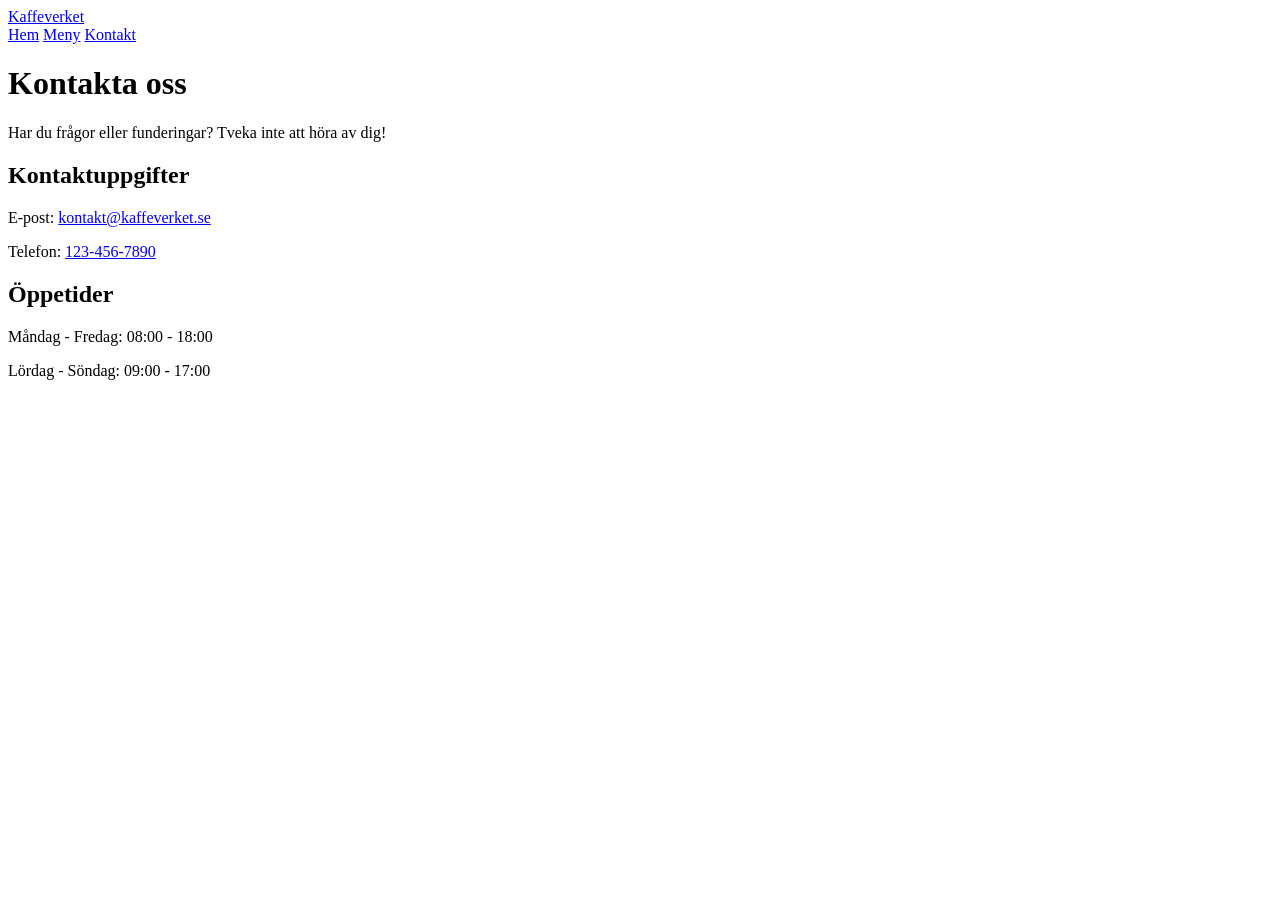
==== kontakt.html @ 80182a63 "Lade till klickbara kontaktuppgifter, samt öppetider för Kaffeverket." ====
<!DOCTYPE html>
<html lang="sv">
<head>
    <meta charset="UTF-8">
    <meta name="viewport" content="width=device-width, initial-scale=1.0">
    <title>Kaffeverket - Kontakt</title>

</head>
<body>

    <!-- Sidhuvud och navigering -->
    <header>
        <a href="index.html" class="logo">Kaffeverket</a>

        <nav>
            <a href="index.html">Hem</a>
            <a href="meny.html">Meny</a>
            <a href="kontakt.html">Kontakt</a>
        </nav>
    </header>

    <!--Kontaktsektion-->
    <main>
        <h1>Kontakta oss</h1>
        <p>Har du frågor eller funderingar? Tveka inte att höra av dig!</p>

        <section>
            <h2>Kontaktuppgifter</h2>
            <p>E-post:
    <a href="mailto:kontakt@kaffeverket.se">kontakt@kaffeverket.se</a>
            </p>

            <p>Telefon:
                <a href="tel:1234567890">123-456-7890</a>
            </p>
        </section>

        <section>
            <h2>Öppetider</h2>
            <p>Måndag - Fredag: 08:00 - 18:00</p>
            <p>Lördag - Söndag: 09:00 - 17:00</p>
        </section>
            
        







    </main>

    
</body>
</html>
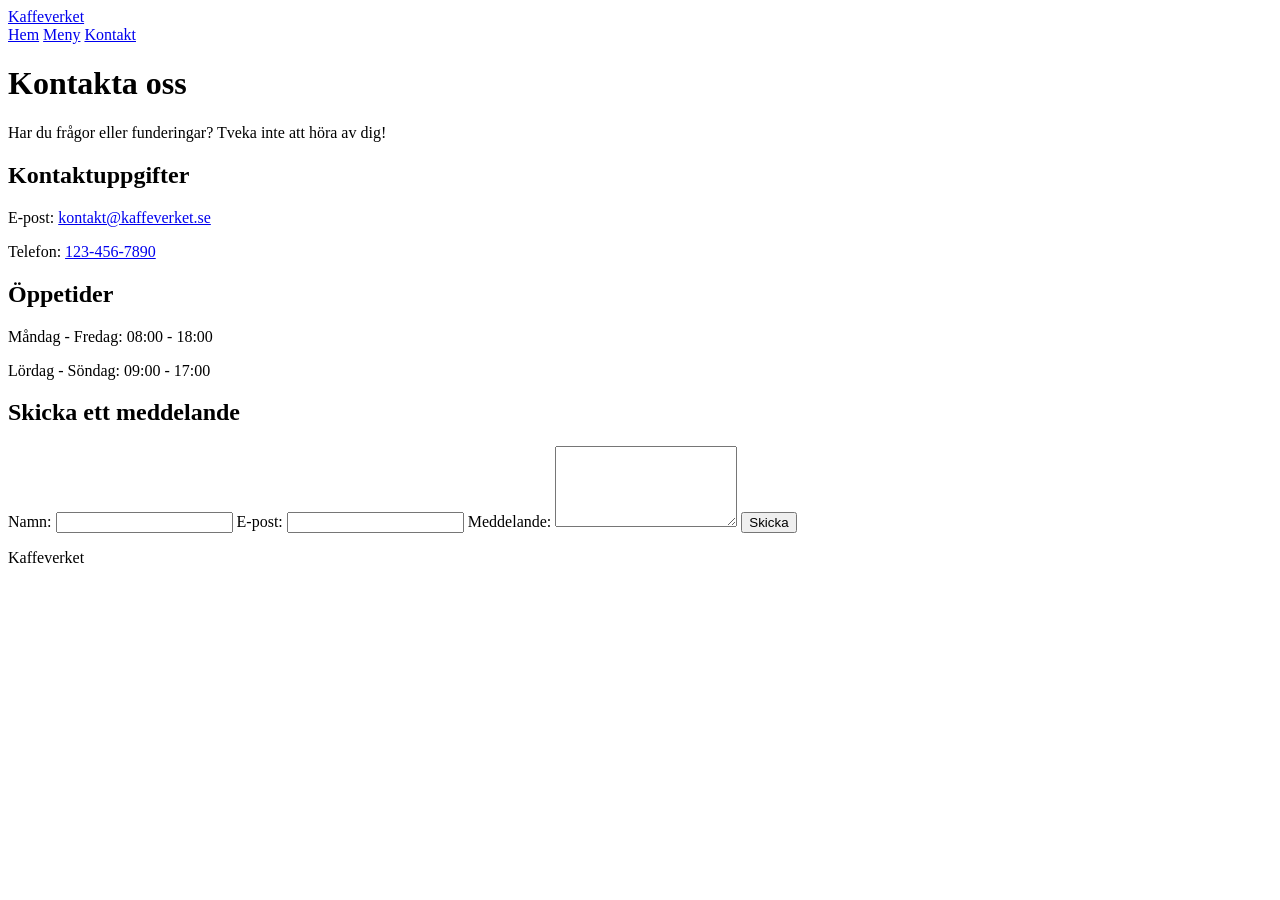
==== commit 85a4aeab: "Lade till ett kontaktformulär med form element" ====
--- a/kontakt.html
+++ b/kontakt.html
@@ -41,16 +41,28 @@
             <p>Lördag - Söndag: 09:00 - 17:00</p>
         </section>
             
-        
+        <section>
+            <h2>Skicka ett meddelande</h2>
 
+            <form>
+                <label for="name">Namn:</label>
+                <input type="text" id="name" name="name" required>
 
+                <label for="email">E-post:</label>
+                <input type="email" id="email" name="email" required>
 
+                <label for="message">Meddelande:</label>
+                <textarea id="message" name="message" rows="5" required></textarea>
 
-
-
-
+                <button type="submit">Skicka</button>
+            </form>
+        </section>
     </main>
-
+ 
+     <!-- Sidfot -->
+        <footer class="footer">
+            <p>Kaffeverket</p>
+        </footer>
     
 </body>
 </html>
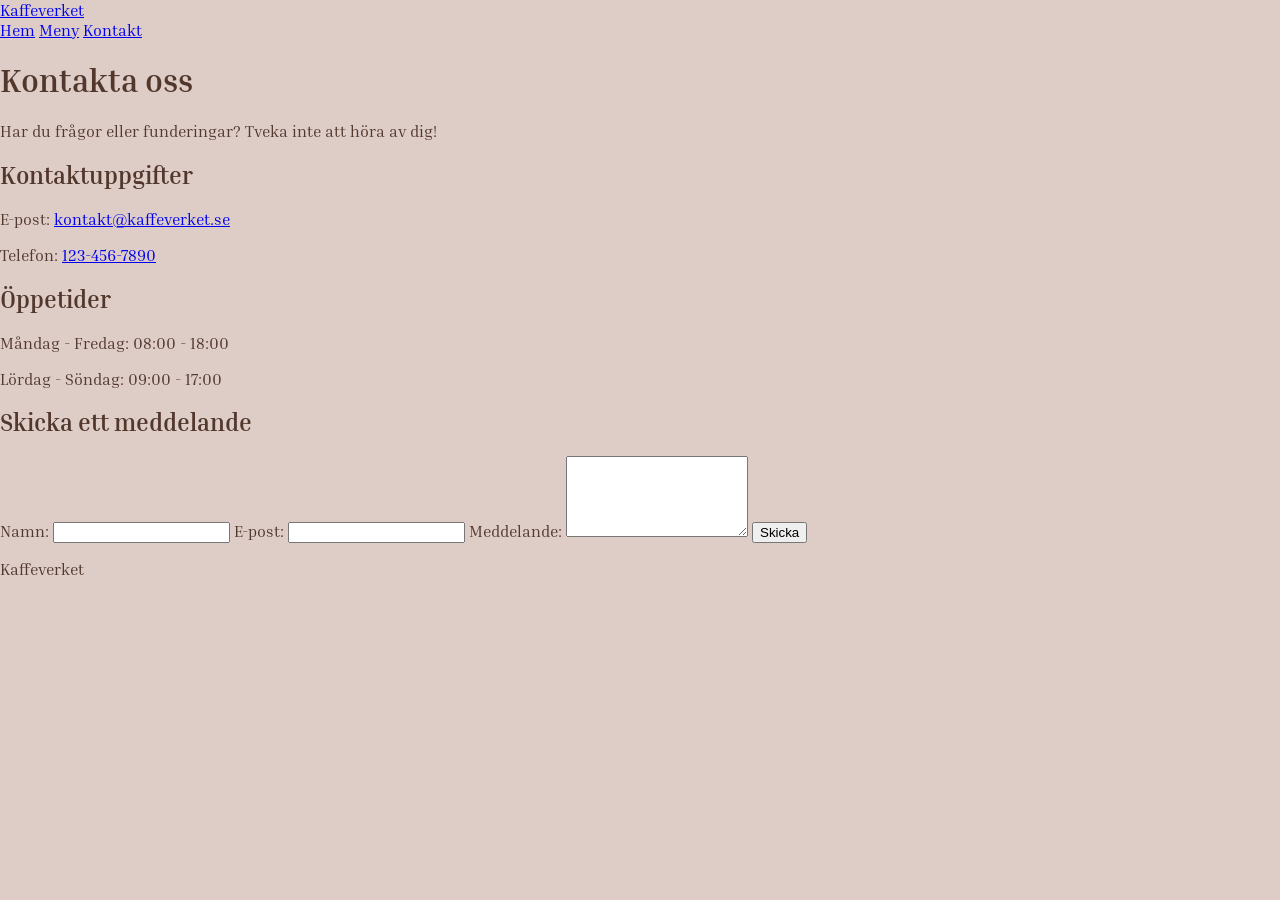
==== commit 3f7a15a7: "Länkar stylesheet till alla HTML-sidor och skapar filen style.css" ====
--- a/kontakt.html
+++ b/kontakt.html
@@ -4,6 +4,7 @@
     <meta charset="UTF-8">
     <meta name="viewport" content="width=device-width, initial-scale=1.0">
     <title>Kaffeverket - Kontakt</title>
+    <link rel="stylesheet" href="style.css">
 
 </head>
 <body>
--- a/style.css
+++ b/style.css
@@ -0,0 +1,13 @@
+@import url('https://fonts.googleapis.com/css2?family=Inria+Serif:wght@400;700&display=swap');
+
+/* Grundstil för Kaffeverkets webbplats */
+body{
+    background-color: #DECDC7;
+    color:#52372D;
+    font-family: 'Inria Serif', serif;
+    margin: 0;
+}
+
+img{
+    max-width:100%;
+}
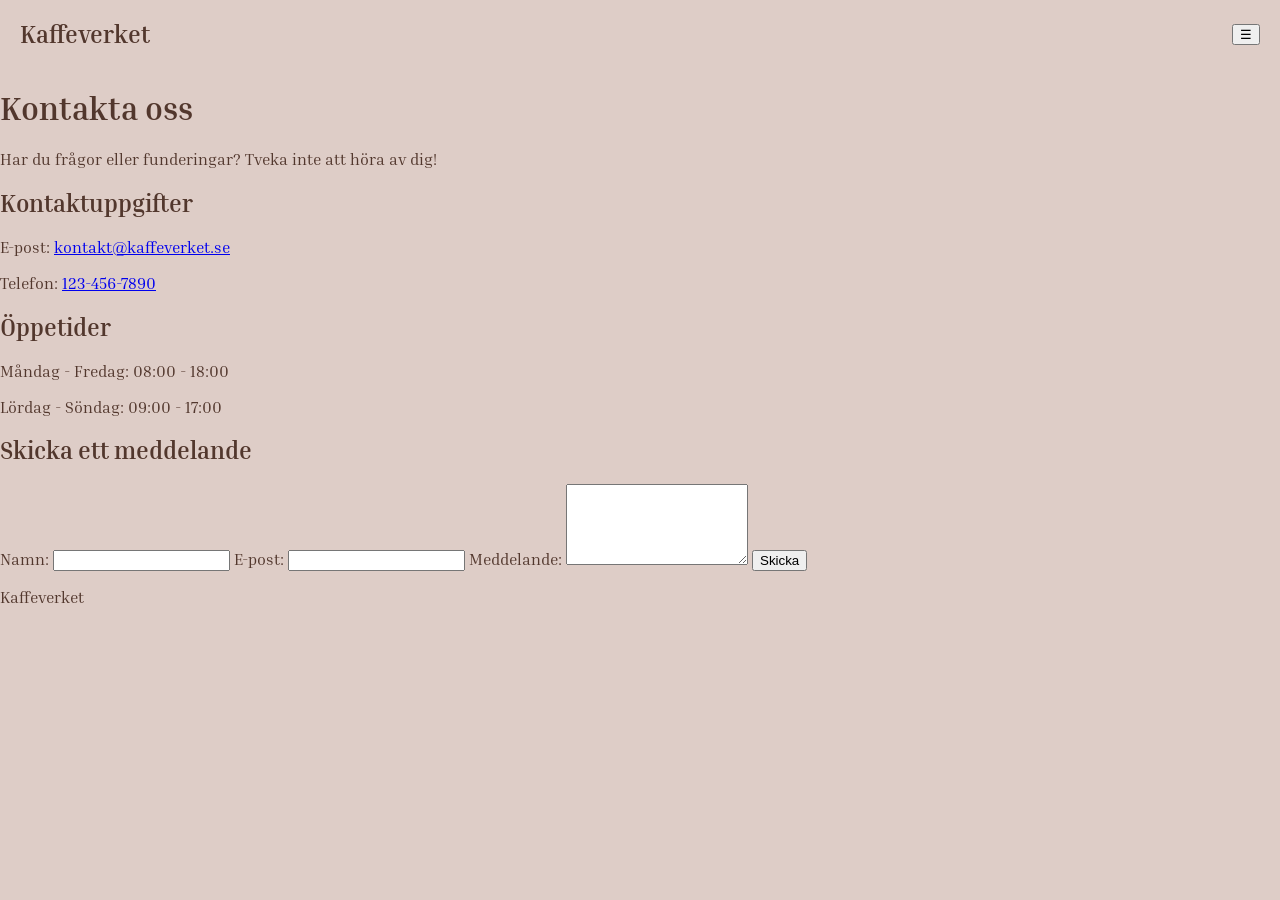
==== commit 44239e01: "Lade till navigering och mobilmeny" ====
--- a/kontakt.html
+++ b/kontakt.html
@@ -12,8 +12,11 @@
     <!-- Sidhuvud och navigering -->
     <header>
         <a href="index.html" class="logo">Kaffeverket</a>
+        <button class="menu-toggle" aria-label="Öppna menyn" aria-expanded="false">
+            ☰
+        </button>
 
-        <nav>
+        <nav class="nav-menu">
             <a href="index.html">Hem</a>
             <a href="meny.html">Meny</a>
             <a href="kontakt.html">Kontakt</a>
@@ -64,6 +67,8 @@
         <footer class="footer">
             <p>Kaffeverket</p>
         </footer>
+
+        <script src="script.js"></script>
     
 </body>
 </html>
--- a/style.css
+++ b/style.css
@@ -10,4 +10,41 @@
 
 img{
     max-width:100%;
-}+}
+
+/* Sidhuvud */
+header {
+    display: flex;
+    justify-content: space-between;
+    align-items: center;
+    padding: 20px;
+}
+
+/* Kaffeverkets logotyp */
+.logo{
+    color: #52372D;
+    text-decoration: none;
+    font-size: 24px;
+    font-weight: bold;
+}
+
+/*Menyknappen */
+.meny-toggle {
+    background:none;
+    border:none;
+    color:#52372D;
+    font-size:28px;
+    cursor:pointer;
+}
+
+/*Navigeringslänkar */
+.nav-menu {
+    display:none;
+}
+
+/* När mobilmenyn öppnas */
+.nav-menu.open {
+    display: flex;
+    flex-direction: column;
+    gap: 15px;
+}
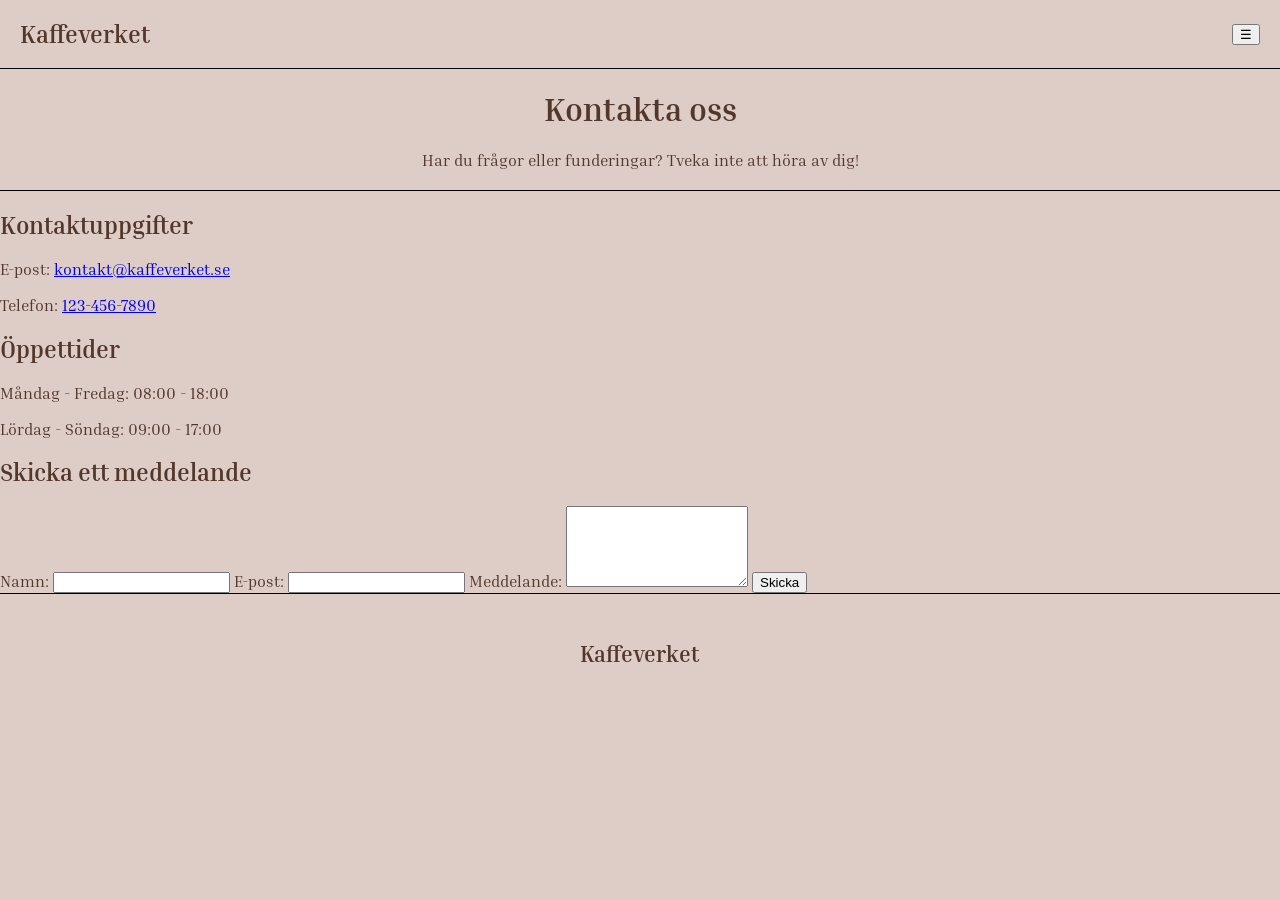
==== commit 0047442d: "Lagt till section class i kontakt för att enklare styla med css" ====
--- a/kontakt.html
+++ b/kontakt.html
@@ -24,11 +24,11 @@
     </header>
 
     <!--Kontaktsektion-->
-    <main>
+    <main class="contact-info">
         <h1>Kontakta oss</h1>
         <p>Har du frågor eller funderingar? Tveka inte att höra av dig!</p>
 
-        <section>
+        <section class="contact-info">
             <h2>Kontaktuppgifter</h2>
             <p>E-post:
     <a href="mailto:kontakt@kaffeverket.se">kontakt@kaffeverket.se</a>
@@ -39,13 +39,13 @@
             </p>
         </section>
 
-        <section>
-            <h2>Öppetider</h2>
+        <section class="opening-hours">
+            <h2>Öppettider</h2>
             <p>Måndag - Fredag: 08:00 - 18:00</p>
             <p>Lördag - Söndag: 09:00 - 17:00</p>
         </section>
             
-        <section>
+        <section class="contact-form-section">
             <h2>Skicka ett meddelande</h2>
 
             <form>
--- a/style.css
+++ b/style.css
@@ -15,6 +15,7 @@
 /* Sidhuvud */
 header {
     display: flex;
+    flex-wrap: wrap;
     justify-content: space-between;
     align-items: center;
     padding: 20px;
@@ -40,6 +41,7 @@
 /*Navigeringslänkar */
 .nav-menu {
     display:none;
+    width:100%;
 }
 
 /* När mobilmenyn öppnas */
@@ -47,4 +49,168 @@
     display: flex;
     flex-direction: column;
     gap: 15px;
-}
+    padding-top: 15px;
+}
+
+/* Ändrar färg på länkarna och tar bort strecket under */
+.nav-menu a {
+    text-decoration: none;
+    color: #52372D;
+    padding: 10px 0;
+    border-bottom: 1px solid black
+}
+
+/* Välkomst texten placeras ovanpå hero bilden */
+.hero {
+    position: relative;
+    text-align: center;
+}
+
+.hero img {
+    width: 100%;
+    display: block;
+}
+
+.hero h1 {
+    position: absolute;
+    top: 30%;
+    left: 50%;
+    transform: translate(-50%, -50%);
+    width: 90%;
+    color:white;
+    font-size: 22px;
+    line-height: 1.2;
+}
+
+.hero a {
+    position: absolute;
+    top: 70%;
+    left: 50%;
+    transform: translateX(-50%);
+
+    color:white;
+    background-color: #6b4c40;
+    text-decoration: none;
+    border: 2px solid white;
+    padding: 5px 10px;
+    font-size: 16px;
+}
+
+/* Månadens dryck */
+.monthly-drink {
+    padding: 30px 20px;
+    text-align: center;
+}
+
+.monthly-text h2 {
+font-size: 26px;
+margin-bottom: 10px;
+}
+
+.monthly-text h3 {
+font-size: 22px;
+margin-bottom: 10px;
+}
+
+.monthly-text p {
+    font-size: 16px;
+    line-height: 1.5;
+}
+
+.monthly-drink img {
+    width: 100%;
+    max-width: 350px;
+    display: block;
+    margin: 20px auto 0;
+    border-radius: 12px;
+    clip-path: inset(0 0 0 3px round 12px);
+}
+
+/* Presentation om Kaffeverket */
+.features {
+    text-align:  center;
+    padding: 30px 20px;
+    border-top: 1px solid black;
+    border-bottom: 1px solid black;
+}
+
+.features h2 {
+    margin-bottom: 10px;
+}
+
+.features p {
+    line-height: 1.5;
+}
+
+.introduction {
+    padding: 30px 20px;
+    text-align: center;
+}
+
+.introduction img {
+    width: 100%;
+    max-width: 350px;
+    display: block;
+    margin: 20px auto 0;
+    border-radius: 12px;
+}
+
+/* Sidfot */
+footer {
+    text-align: center;
+    padding: 25px 20px;
+    border-top: 1px solid black;
+    font-size: 22px;
+    font-weight: bold;
+}
+
+/* Meny */
+.menu-section {
+    padding: 20px;
+}
+
+.menu-section .menu-image {
+    width: 85%;
+    max-width: 320px;
+    height: auto;
+    display: block;
+    margin: 0 auto;
+    border-radius: 12px;
+    margin-bottom: 25px;
+}
+
+.menu-section h2 {
+    text-align: center;
+}
+
+.menu-section h3 {
+    font-size: 22px;
+    text-align: center;
+    margin-top: 10px;
+    margin-bottom: 8px;
+}
+
+.menu-section p {
+    font-size: 16px;
+    line-height: 1.5;
+    text-align: center;
+    margin-top: 6px;
+    margin-bottom: 10px;
+}
+
+main > h1, main > p {
+    text-align: center;
+}
+
+header {
+    border-bottom: 1px solid black;
+}
+
+main > p {
+    border-bottom: 1px solid black;
+    padding-bottom: 20px;
+}
+
+
+
+
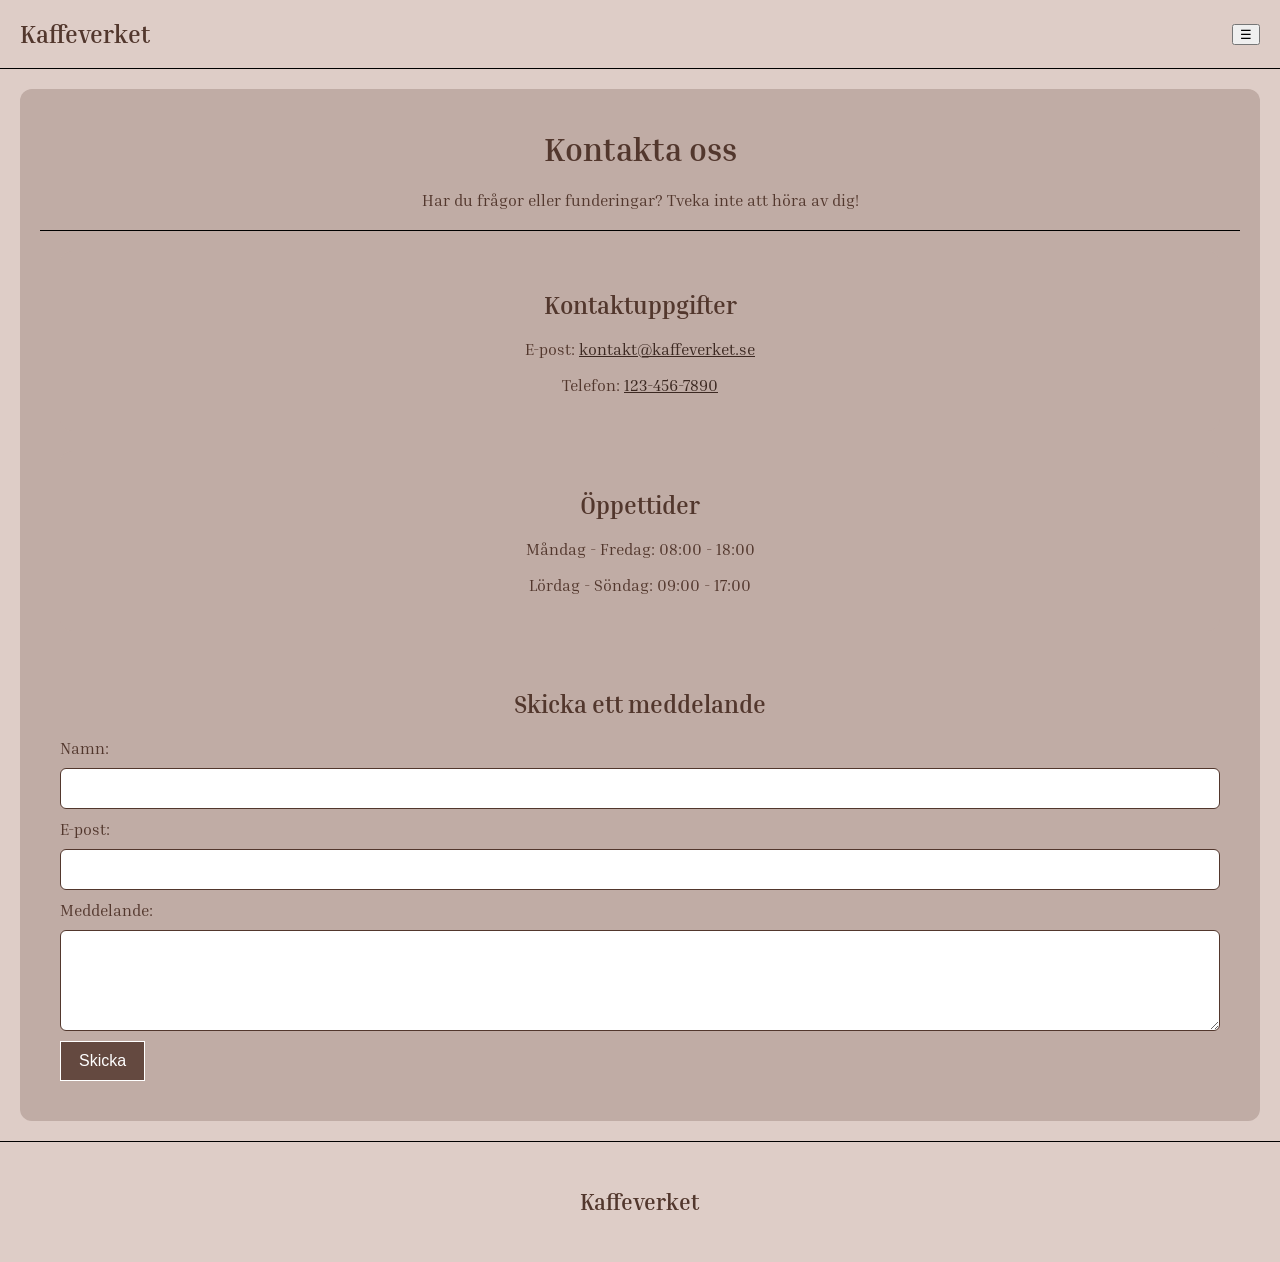
==== commit 683b6fb7: "Lägger till en form klass för att hitta formuläret i javascript." ====
--- a/kontakt.html
+++ b/kontakt.html
@@ -48,7 +48,7 @@
         <section class="contact-form-section">
             <h2>Skicka ett meddelande</h2>
 
-            <form>
+            <form class="contact-form">
                 <label for="name">Namn:</label>
                 <input type="text" id="name" name="name" required>
 
--- a/style.css
+++ b/style.css
@@ -211,6 +211,60 @@
     padding-bottom: 20px;
 }
 
-
-
-
+/* Kontaktsida */
+.contact-page > h1 {
+    text-align: center;
+}
+
+/* Kontaktuppgifter och öppettider */
+.contact-info, .opening-hours {
+    padding: 20px;
+    text-align: center;
+    background-color: #c0aca5;
+    border-radius: 12px;
+    margin: 20px;
+}
+
+/* Kontaktformulär */
+.contact-form-section {
+    padding: 20px;
+}
+
+.contact-form-section form {
+    flex-direction: column;
+    gap: 10px;
+    display: flex;
+}
+
+.contact-form-section input, .contact-form-section textarea {
+    width: 100%;
+    box-sizing: border-box;
+    padding: 12px;
+    border: 1px solid #52372D;
+    border-radius: 6px;
+}
+
+.contact-form-section button {
+    background-color: #52372dd5;
+    color: white;
+    border: 1px solid white;
+    padding: 10px 18px;
+    font-size: 16px;
+    cursor: pointer;
+    align-self: flex-start;
+}
+
+.contact-form-section label {
+    text-align: left;
+}
+
+/* Ändrar färg på länkarna */
+.contact-info a {
+    color:#3b2821
+}
+
+
+
+
+
+
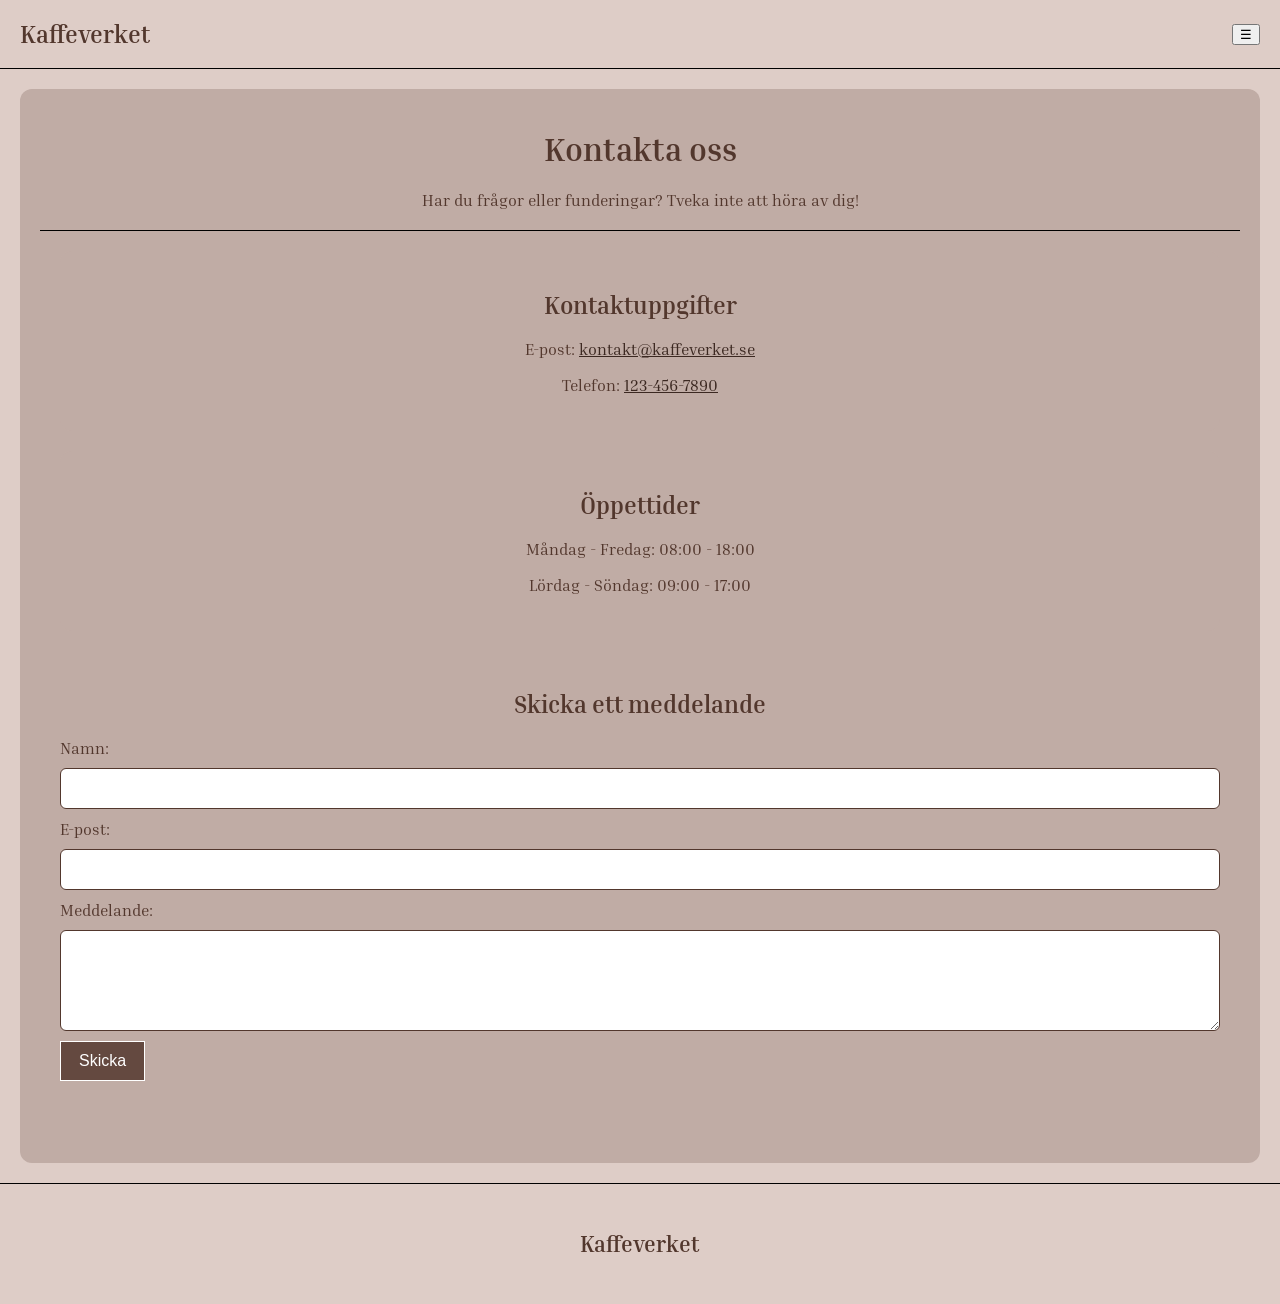
==== commit 0333e85a: "Lagt till JavaScript validering för kontaktformuläret" ====
--- a/kontakt.html
+++ b/kontakt.html
@@ -48,7 +48,7 @@
         <section class="contact-form-section">
             <h2>Skicka ett meddelande</h2>
 
-            <form class="contact-form">
+            <form class="contact-form" novalidate>
                 <label for="name">Namn:</label>
                 <input type="text" id="name" name="name" required>
 
@@ -59,6 +59,7 @@
                 <textarea id="message" name="message" rows="5" required></textarea>
 
                 <button type="submit">Skicka</button>
+                <p class="form-feedback" aria-live="polite"></p>
             </form>
         </section>
     </main>
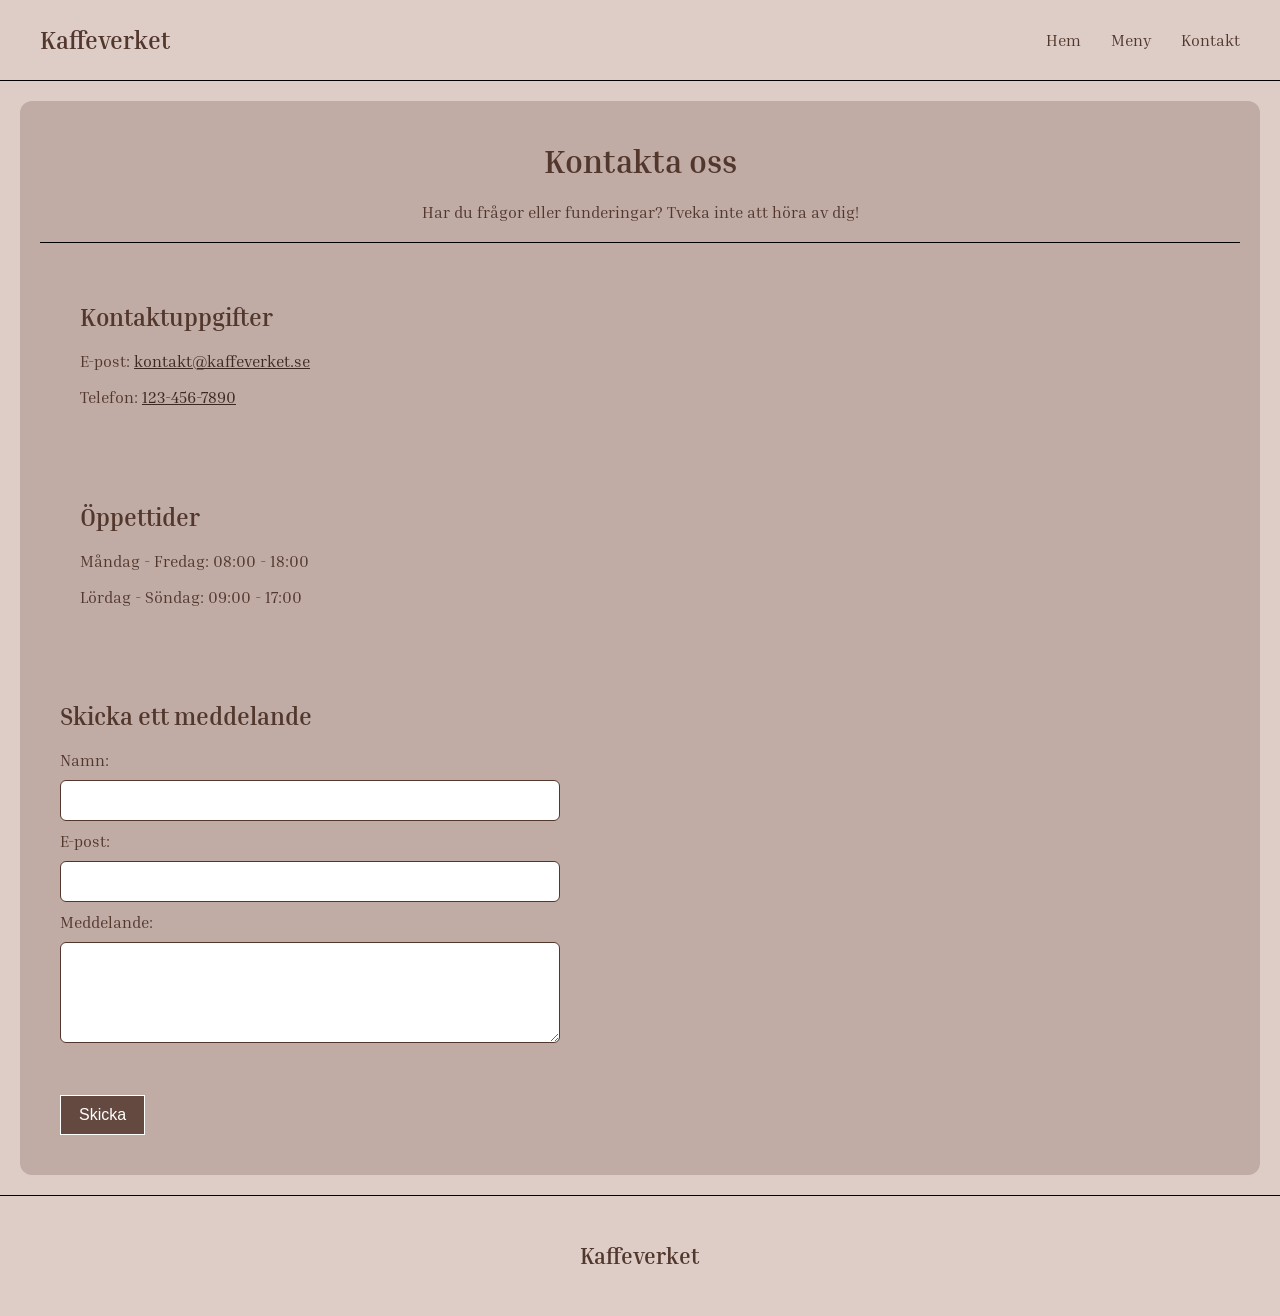
==== commit 411ac6fe: "Fytta felmeddelanden ovanför skicka-knappen" ====
--- a/kontakt.html
+++ b/kontakt.html
@@ -58,8 +58,9 @@
                 <label for="message">Meddelande:</label>
                 <textarea id="message" name="message" rows="5" required></textarea>
 
+                  <p class="form-feedback" aria-live="polite"></p>
                 <button type="submit">Skicka</button>
-                <p class="form-feedback" aria-live="polite"></p>
+               
             </form>
         </section>
     </main>
--- a/style.css
+++ b/style.css
@@ -265,6 +265,159 @@
 
 
 
-
-
-
+/* Desktopversion */
+@media (min-width: 768px) {
+
+    /* Navigeringslänkar och logga */
+    header {
+        display: flex;
+        align-items: center;
+        justify-content: space-between;
+        padding: 20px 40px;
+        flex-direction: row;
+        flex-wrap: nowrap;
+    }
+
+    .menu-toggle {
+        display: none;
+    }
+
+    .nav-menu {
+        display: flex;
+        flex-direction: row;
+        gap: 30px;
+        margin-left: auto;
+        justify-content: flex-end;
+    }
+
+    .nav-menu a {
+        border-bottom: none;
+    }
+
+    .logo {
+        display: flex;
+        align-items: center;
+
+    }
+
+    /* Herobild + text */
+    .hero img {
+        width: 100%;
+        height: 350px;
+        object-fit: cover;
+    }
+
+    .hero h1 {
+        text-align: left;
+    }
+
+    .hero a {
+        position: absolute;
+        top: 70%;
+        left: 5%;
+        transform: none;
+    }
+
+    /* Månadens dryck */
+    .monthly-drink {
+        display: flex;
+        align-items: flex-start;
+        gap: 40px;
+        text-align: left;
+    }
+
+    .monthly-text {
+        flex: 1;
+        background-color: #c0aca5;
+        border-radius: 30px;
+        padding: 12px;
+        margin-top: 0;
+        min-height: 350px;
+    }
+
+    .drink-image {
+        width: 45%;
+        height: auto;
+        margin: 0;
+        order: -1;
+    }
+
+    /* Detta erbjuder Kaffeverket */
+    .features {
+        display: flex;
+        gap: 20px;
+
+    }
+
+    .features > * {
+        flex: 1;
+    }
+
+   /* Din nya favoritplats för en fika paus */
+   .introduction {
+    display: flex;
+    align-items: center;
+    gap: 40px;
+    text-align: left;
+   }
+
+   .introduction img {
+    width: 45%;
+    height: auto;
+   }
+
+   .introduction h2, .introduction p {
+    flex: 1;
+   }
+
+  /* Menyn */
+  .menu-section {
+    display: grid;
+    grid-template-columns: repeat(3, 1fr);
+    gap: 25px;
+  }
+
+  .menu-section .menu-image {
+    width: 100%;
+    height: 300px;
+    object-fit: cover;
+    
+    
+
+  }
+
+    .menu-section h2 {
+        grid-column: 1 / -1;
+        width: 100%;
+    }
+
+
+    /* Kontaktuppgifter och öppetider */
+    .contact-info {
+        text-align: left;
+        
+
+    }
+
+    .opening-hours {
+        text-align: left;
+    
+    }
+  
+    /* Kontaktformulär */
+    .contact-form {
+        width: 100%;
+        max-width: 500px;
+    
+    }
+
+    .contact-form input, .contact-form textarea {
+        width: 100%;
+        box-sizing: border-box;
+    }
+
+
+    
+}
+
+
